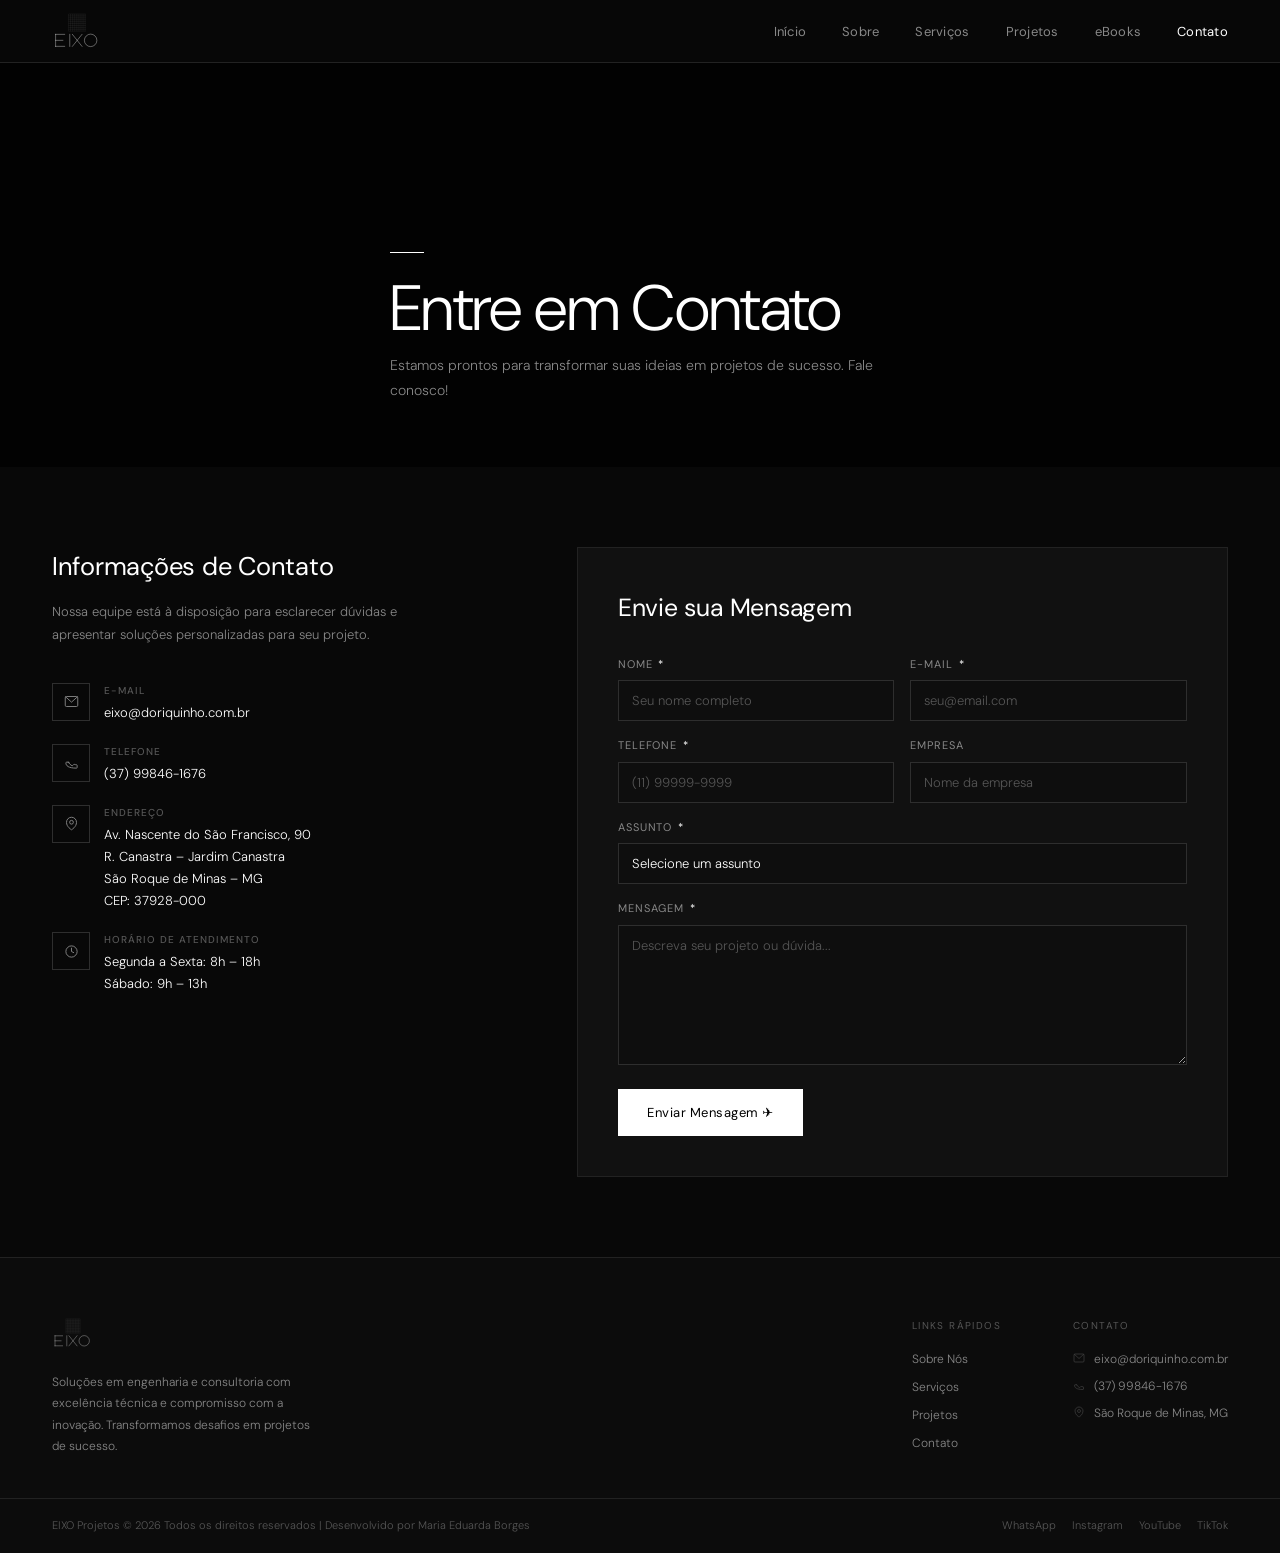
==== frontend/contato.html @ 1cd073a4 "Primeiro commit" ====
<!DOCTYPE html>
<html lang="pt-BR">
<head>
  <meta charset="UTF-8">
  <meta name="viewport" content="width=device-width, initial-scale=1.0">
  <title>Contato — EIXO Projetos</title>
  <link rel="stylesheet" href="style.css">
</head>
<body>
<script>window.ACTIVE_PAGE='contato';</script>
<div id="nav-placeholder"></div>

<div class="page-hero" style="min-height:45vh">
  <div class="hero-bg-img" style="background-image:url('https://images.unsplash.com/photo-1503387762-592deb58ef4e?w=1800&q=80')"></div>
  <div class="hero-overlay" style="background:rgba(0,0,0,0.72)"></div>
  <div class="container hero-text">
    <div class="section-line"></div>
    <h1>Entre em Contato</h1>
    <p>Estamos prontos para transformar suas ideias em projetos de sucesso. Fale conosco!</p>
  </div>
</div>

<section style="padding:80px 0;background:var(--black)">
  <div class="container">
    <div class="contato-outer">
      <div>
        <h2 class="contato-info-title">Informações de Contato</h2>
        <p class="contato-info-sub">Nossa equipe está à disposição para esclarecer dúvidas e apresentar soluções personalizadas para seu projeto.</p>
        <div class="cd"><div class="cd-icon"><svg viewBox="0 0 24 24" fill="none" stroke="white" stroke-width="1.5"><rect x="2" y="4" width="20" height="16" rx="2"/><path d="m2 4 10 9 10-9"/></svg></div><div><div class="cd-label">E-mail</div><div class="cd-val">eixo@doriquinho.com.br</div></div></div>
        <div class="cd"><div class="cd-icon"><svg viewBox="0 0 24 24" fill="none" stroke="white" stroke-width="1.5"><path d="M6.6 10.8c1.4 2.8 3.8 5.1 6.6 6.6l2.2-2.2c.27-.27.67-.36 1-.23 1.1.4 2.3.6 3.6.6.55 0 1 .45 1 1V20c0 .55-.45 1-1 1C6.82 21 3 17.18 3 12.5c0-.55.45-1 1-1h3.5c.55 0 1 .45 1 1"/></svg></div><div><div class="cd-label">Telefone</div><div class="cd-val">(37) 99846-1676</div></div></div>
        <div class="cd"><div class="cd-icon"><svg viewBox="0 0 24 24" fill="none" stroke="white" stroke-width="1.5"><path d="M12 22s-8-4.5-8-11.8A8 8 0 0 1 12 2a8 8 0 0 1 8 8.2c0 7.3-8 11.8-8 11.8z"/><circle cx="12" cy="10" r="3"/></svg></div><div><div class="cd-label">Endereço</div><div class="cd-val">Av. Nascente do São Francisco, 90<br>R. Canastra – Jardim Canastra<br>São Roque de Minas – MG<br>CEP: 37928-000</div></div></div>
        <div class="cd"><div class="cd-icon"><svg viewBox="0 0 24 24" fill="none" stroke="white" stroke-width="1.5"><circle cx="12" cy="12" r="9"/><polyline points="12,6 12,12 16,14"/></svg></div><div><div class="cd-label">Horário de Atendimento</div><div class="cd-val">Segunda a Sexta: 8h – 18h<br>Sábado: 9h – 13h</div></div></div>
      </div>
      <div class="contato-form-box">
        <h2>Envie sua Mensagem</h2>
        <div class="form-row">
          <div class="form-group"><label>Nome <span class="req">*</span></label><input type="text" placeholder="Seu nome completo"></div>
          <div class="form-group"><label>E-mail <span class="req">*</span></label><input type="email" placeholder="seu@email.com"></div>
        </div>
        <div class="form-row">
          <div class="form-group"><label>Telefone <span class="req">*</span></label><input type="tel" placeholder="(11) 99999-9999"></div>
          <div class="form-group"><label>Empresa</label><input type="text" placeholder="Nome da empresa"></div>
        </div>
        <div class="form-group">
          <label>Assunto <span class="req">*</span></label>
          <select>
            <option value="">Selecione um assunto</option>
            <option>Projeto Estrutural</option><option>Projeto Arquitetônico</option>
            <option>Projeto de Instalações</option><option>Consultoria Técnica</option>
            <option>Gestão de Projetos</option><option>Inspeção e Manutenção</option>
            <option>Retrofitting</option><option>Treinamentos Técnicos</option><option>Outro</option>
          </select>
        </div>
        <div class="form-group"><label>Mensagem <span class="req">*</span></label><textarea placeholder="Descreva seu projeto ou dúvida..."></textarea></div>
        <button class="btn btn-filled" style="padding:14px 28px;font-size:13px;letter-spacing:.04em">Enviar Mensagem ✈</button>
      </div>
    </div>
  </div>
</section>

<div id="footer-placeholder"></div>
<script src="layout.js"></script>
</body>
</html>
---- frontend/style.css ----
/* ═══════════════════════════════════════════════════════════
   style.css — ponto de entrada único
   Importa todos os módulos CSS na ordem correta
═══════════════════════════════════════════════════════════ */

@import url('css/root.css');
@import url('css/components.css');

/* páginas específicas */
@import url('css/index.css');
@import url('css/sobre.css');
@import url('css/servicos.css');
@import url('css/projetos.css');
@import url('css/contato.css');
@import url('css/projeto-detalhe.css');
@import url('css/ebooks.css');

/* responsivo — sempre por último */
@import url('css/responsive.css');
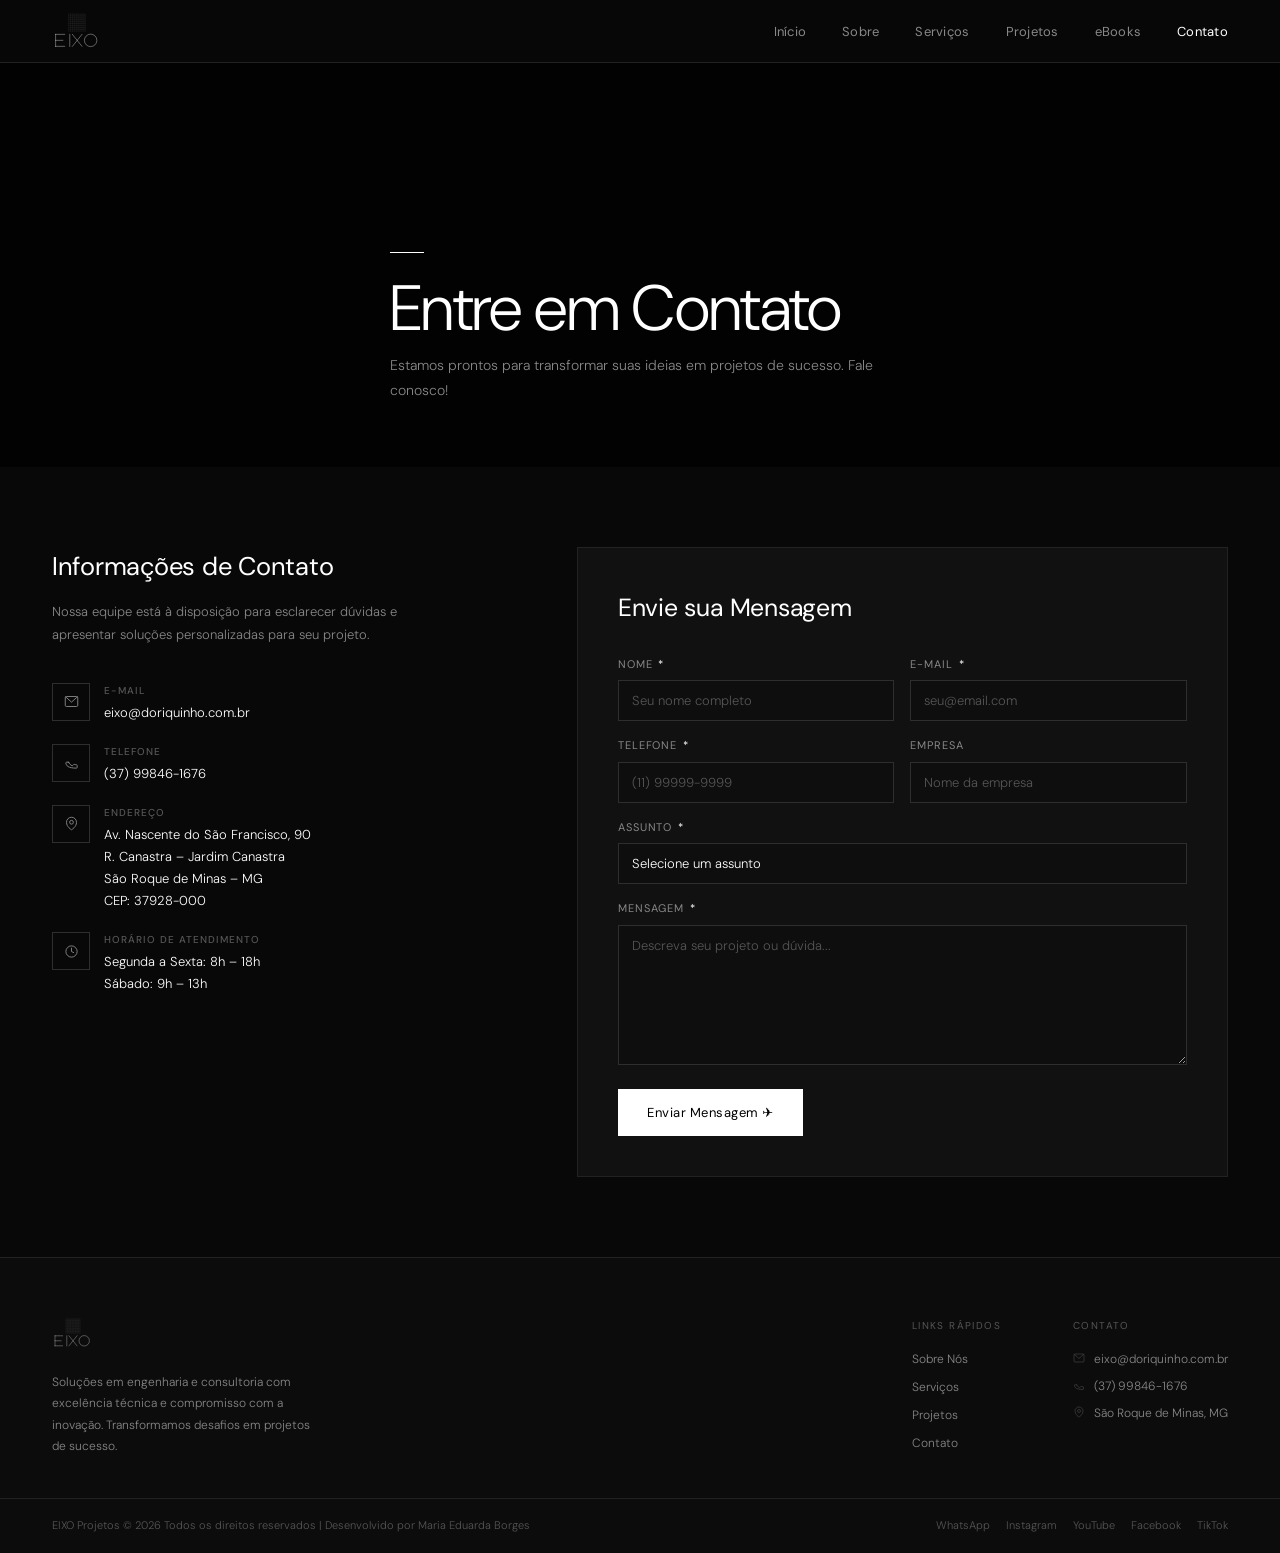
==== commit a00df496: "Ajustes css" ====
--- a/frontend/contato.html
+++ b/frontend/contato.html
@@ -34,16 +34,16 @@
       <div class="contato-form-box">
         <h2>Envie sua Mensagem</h2>
         <div class="form-row">
-          <div class="form-group"><label>Nome <span class="req">*</span></label><input type="text" placeholder="Seu nome completo"></div>
-          <div class="form-group"><label>E-mail <span class="req">*</span></label><input type="email" placeholder="seu@email.com"></div>
+          <div class="form-group"><label>Nome <span class="req">*</span></label><input type="text" id="f-nome" placeholder="Seu nome completo"></div>
+          <div class="form-group"><label>E-mail <span class="req">*</span></label><input type="email" id="f-email" placeholder="seu@email.com"></div>
         </div>
         <div class="form-row">
-          <div class="form-group"><label>Telefone <span class="req">*</span></label><input type="tel" placeholder="(11) 99999-9999"></div>
-          <div class="form-group"><label>Empresa</label><input type="text" placeholder="Nome da empresa"></div>
+          <div class="form-group"><label>Telefone <span class="req">*</span></label><input type="tel" id="f-tel" placeholder="(11) 99999-9999"></div>
+          <div class="form-group"><label>Empresa</label><input type="text" id="f-empresa" placeholder="Nome da empresa"></div>
         </div>
         <div class="form-group">
           <label>Assunto <span class="req">*</span></label>
-          <select>
+          <select id="f-assunto">
             <option value="">Selecione um assunto</option>
             <option>Projeto Estrutural</option><option>Projeto Arquitetônico</option>
             <option>Projeto de Instalações</option><option>Consultoria Técnica</option>
@@ -51,8 +51,8 @@
             <option>Retrofitting</option><option>Treinamentos Técnicos</option><option>Outro</option>
           </select>
         </div>
-        <div class="form-group"><label>Mensagem <span class="req">*</span></label><textarea placeholder="Descreva seu projeto ou dúvida..."></textarea></div>
-        <button class="btn btn-filled" style="padding:14px 28px;font-size:13px;letter-spacing:.04em">Enviar Mensagem ✈</button>
+        <div class="form-group"><label>Mensagem <span class="req">*</span></label><textarea id="f-mensagem" placeholder="Descreva seu projeto ou dúvida..."></textarea></div>
+        <button class="btn btn-filled" style="padding:14px 28px;font-size:13px;letter-spacing:.04em" onclick="enviarWhatsApp()">Enviar Mensagem ✈</button>
       </div>
     </div>
   </div>
@@ -60,5 +60,9 @@
 
 <div id="footer-placeholder"></div>
 <script src="layout.js"></script>
+
+
+
+<script src="contato.js"></script>
 </body>
 </html>
--- a/frontend/style.css
+++ b/frontend/style.css
@@ -1,19 +1,693 @@
-/* ═══════════════════════════════════════════════════════════
-   style.css — ponto de entrada único
-   Importa todos os módulos CSS na ordem correta
-═══════════════════════════════════════════════════════════ */
-
-@import url('css/root.css');
-@import url('css/components.css');
-
-/* páginas específicas */
-@import url('css/index.css');
-@import url('css/sobre.css');
-@import url('css/servicos.css');
-@import url('css/projetos.css');
-@import url('css/contato.css');
-@import url('css/projeto-detalhe.css');
-@import url('css/ebooks.css');
-
-/* responsivo — sempre por último */
-@import url('css/responsive.css');+/* style.css — gerado automaticamente
+   Edite os arquivos em css/ */
+
+
+/* ══ root.css ══ */
+/* ═══════════════════════════════════════════════════════════
+   root.css — variáveis, reset, base tipográfica
+   Importado por: style.css (que todos os HTMLs carregam)
+═══════════════════════════════════════════════════════════ */
+
+@import url('https://fonts.googleapis.com/css2?family=DM+Sans:wght@300;400;500&display=swap');
+
+/* ── RESET ─────────────────────────────────────────────── */
+* { margin: 0; padding: 0; box-sizing: border-box; }
+html { scroll-behavior: smooth; }
+
+/* ── VARIÁVEIS ─────────────────────────────────────────── */
+:root {
+  --black:   #080808;
+  --dark:    #111111;
+  --darker:  #0c0c0c;
+  --card:    #161616;
+  --border:  #222222;
+  --border2: #2e2e2e;
+  --muted:   #888888;
+  --muted2:  #555555;
+}
+
+/* ── BASE ──────────────────────────────────────────────── */
+body {
+  background: var(--black);
+  color: #fff;
+  font-family: 'DM Sans', system-ui, sans-serif;
+  font-weight: 300;
+  line-height: 1.6;
+}
+
+
+/* ══ components.css ══ */
+/* ═══════════════════════════════════════════════════════════
+   components.css — nav, footer, botões, hero, stats, CTA
+   Elementos reutilizados em todas as páginas
+═══════════════════════════════════════════════════════════ */
+
+/* ── LOGO ──────────────────────────────────────────────── */
+.logo-svg { display: flex; align-items: center; cursor: pointer; text-decoration: none; }
+.logo-svg svg { height: 36px; width: auto; }
+
+/* ── NAV ───────────────────────────────────────────────── */
+nav {
+  position: fixed; top: 0; left: 0; right: 0; z-index: 200;
+  background: rgba(8,8,8,0.97);
+  backdrop-filter: blur(12px);
+  border-bottom: 1px solid var(--border);
+}
+.nav-inner {
+  max-width: 1440px; margin: 0 auto; padding: 0 52px;
+  display: flex; align-items: center; justify-content: space-between; height: 62px;
+}
+.nav-links { display: flex; gap: 36px; list-style: none; }
+.nav-links a {
+  color: var(--muted); text-decoration: none;
+  font-size: 13px; letter-spacing: 0.02em;
+  transition: color .18s; font-weight: 400;
+}
+.nav-links a:hover,
+.nav-links a.active { color: #fff; }
+
+/* ── LAYOUT UTILITÁRIOS ────────────────────────────────── */
+.container { max-width: 1440px; margin: 0 auto; padding: 0 52px; }
+.section-line { width: 34px; height: 1.5px; background: #fff; margin-bottom: 22px; }
+
+/* ── BOTÕES ────────────────────────────────────────────── */
+.btn {
+  display: inline-flex; align-items: center; gap: 9px;
+  padding: 12px 24px; font-size: 13px; font-family: inherit;
+  font-weight: 400; letter-spacing: 0.04em; text-decoration: none;
+  cursor: pointer; border: none; transition: all .2s;
+}
+.btn-outline { background: transparent; border: 1px solid rgba(255,255,255,0.7); color: #fff; }
+.btn-outline:hover { background: #fff; color: #000; border-color: #fff; }
+.btn-filled  { background: #fff; color: #000; border: 1px solid #fff; }
+.btn-filled:hover { background: transparent; color: #fff; }
+.btn-group { display: flex; gap: 12px; flex-wrap: wrap; }
+
+/* ── PAGE HERO (páginas internas) ──────────────────────── */
+.page-hero {
+  position: relative; min-height: 50vh;
+  display: flex; align-items: flex-end; padding-bottom: 64px;
+  overflow: hidden; margin-top: 62px;
+}
+.hero-bg-img { position: absolute; inset: 0; background-size: cover; background-position: center; }
+.hero-overlay { position: absolute; inset: 0; background: rgba(0,0,0,0.65); }
+.hero-text { position: relative; }
+.hero-text h1 {
+  font-size: clamp(2.8rem, 5vw, 4.5rem); font-weight: 300;
+  letter-spacing: -0.01em; margin-bottom: 10px; line-height: 1.05;
+}
+.hero-text p { color: var(--muted); font-size: 14px; max-width: 500px; line-height: 1.8; }
+
+/* ── STATS BAR ─────────────────────────────────────────── */
+.stats-bar { background: var(--dark); border-top: 1px solid var(--border); border-bottom: 1px solid var(--border); }
+.stats-inner { max-width: 1440px; margin: 0 auto; padding: 60px 52px; display: grid; grid-template-columns: repeat(4,1fr); }
+.stat { text-align: center; padding: 0 12px; border-right: 1px solid var(--border); }
+.stat:last-child { border-right: none; }
+.stat-num { font-size: clamp(2.2rem,3.2vw,3.4rem); font-weight: 200; line-height: 1; margin-bottom: 6px; letter-spacing: -0.02em; }
+.stat-label { font-size: 11px; color: var(--muted); letter-spacing: 0.1em; text-transform: uppercase; }
+
+/* ── CTA BAND ──────────────────────────────────────────── */
+.cta-band { background: var(--darker); border-top: 1px solid var(--border); border-bottom: 1px solid var(--border); }
+.cta-wrap {
+  max-width: 800px; margin: 0 auto; padding: 88px 52px; text-align: center;
+  border-left: 1px solid var(--border); border-right: 1px solid var(--border);
+}
+.cta-wrap h2 { font-size: clamp(1.9rem,3.5vw,2.9rem); font-weight: 300; margin-bottom: 16px; line-height: 1.1; letter-spacing: -.01em; }
+.cta-wrap p  { color: var(--muted); font-size: 14px; margin-bottom: 36px; line-height: 1.8; }
+
+/* ── FOOTER ────────────────────────────────────────────── */
+footer { background: var(--darker); border-top: 1px solid var(--border); }
+.footer-inner {
+  max-width: 1440px; margin: 0 auto; padding: 60px 52px 36px;
+  display: grid; grid-template-columns: 1.2fr auto auto; gap: 72px;
+}
+.footer-brand { display: flex; flex-direction: column; }
+.footer-brand .logo-svg { margin-bottom: 14px; }
+.footer-brand .logo-svg svg { height: 30px; }
+.footer-brand p { color: var(--muted); font-size: 12px; max-width: 270px; line-height: 1.8; margin-top: 10px; }
+.footer-col h5 { font-size: 10px; letter-spacing: .14em; text-transform: uppercase; color: var(--muted2); margin-bottom: 16px; font-weight: 400; }
+.footer-col a  { display: block; color: var(--muted); font-size: 12px; text-decoration: none; margin-bottom: 9px; transition: color .18s; }
+.footer-col a:hover { color: #fff; }
+.ci { display: flex; align-items: flex-start; gap: 9px; color: var(--muted); font-size: 12px; margin-bottom: 9px; line-height: 1.5; }
+.ci svg { width: 12px; height: 12px; flex-shrink: 0; opacity: .4; margin-top: 2px; }
+.footer-bottom {
+  max-width: 1440px; margin: 0 auto; padding: 18px 52px;
+  border-top: 1px solid var(--border);
+  display: flex; align-items: center; justify-content: space-between;
+}
+.footer-bottom p { color: var(--muted2); font-size: 11px; }
+.social-links { display: flex; gap: 16px; }
+.social-links a { color: var(--muted2); font-size: 11px; text-decoration: none; transition: color .18s; }
+.social-links a:hover { color: #fff; }
+
+
+/* ══ index.css ══ */
+/* ═══════════════════════════════════════════════════════════
+   index.css — página inicial (home hero, serviços, por que)
+═══════════════════════════════════════════════════════════ */
+
+/* ── HOME HERO ─────────────────────────────────────────── */
+#home-hero {
+  position: relative; min-height: 100vh;
+  display: flex; align-items: center; overflow: hidden; padding-top: 62px;
+}
+.home-hero-bg {
+  position: absolute; inset: 0;
+  background: url('../img/hero-bg.jpg') center/cover;
+}
+.home-hero-overlay {
+  position: absolute; inset: 0;
+  background: linear-gradient(100deg, rgba(0,0,0,.9) 38%, rgba(0,0,0,.3) 100%);
+}
+.home-hero-content { position: relative; max-width: 1440px; margin: 0 auto; padding: 0 52px; width: 100%; }
+.home-hero-content h1 { font-size: clamp(3rem,6.5vw,5.8rem); font-weight: 300; line-height: 1.02; margin-bottom: 22px; letter-spacing: -0.02em; }
+.home-hero-content p  { font-size: 14px; color: var(--muted); max-width: 400px; margin-bottom: 44px; line-height: 1.85; }
+
+@keyframes fadeUp { from { opacity:0; transform:translateY(20px); } to { opacity:1; transform:translateY(0); } }
+.home-hero-content > * { animation: fadeUp .6s ease forwards; opacity: 0; }
+.home-hero-content .section-line { animation-delay: .10s; }
+.home-hero-content h1            { animation-delay: .18s; }
+.home-hero-content p             { animation-delay: .30s; }
+.home-hero-content .btn-group    { animation-delay: .42s; }
+
+/* ── SERVIÇOS (grid do home) ───────────────────────────── */
+.svc-grid-home { display: grid; grid-template-columns: repeat(3,1fr); border: 1px solid var(--border); }
+.svc-card { background: var(--dark); padding: 44px 32px; border-right: 1px solid var(--border); transition: background .2s; }
+.svc-card:last-child { border-right: none; }
+.svc-card:hover { background: #141414; }
+.svc-icon { margin-bottom: 22px; opacity: .55; }
+.svc-icon svg { width: 36px; height: 36px; }
+.svc-card h3 { font-size: 1.35rem; font-weight: 400; margin-bottom: 10px; letter-spacing: .01em; }
+.svc-card p  { font-size: 13px; color: var(--muted); line-height: 1.8; margin-bottom: 22px; }
+.svc-link { font-size: 11px; color: var(--muted2); letter-spacing: .1em; text-transform: uppercase; text-decoration: none; display: inline-block; transition: color .2s; }
+.svc-link:hover { color: #fff; }
+.svc-link::after { content: ' →'; }
+
+/* ── POR QUE ESCOLHER ──────────────────────────────────── */
+.why-grid { display: grid; grid-template-columns: 1fr 1fr; gap: 80px; align-items: center; }
+.why-text h2 { font-size: clamp(1.9rem,3vw,2.7rem); font-weight: 300; margin-bottom: 18px; line-height: 1.15; letter-spacing: -.01em; }
+.why-text p  { color: var(--muted); font-size: 13px; line-height: 1.9; margin-bottom: 32px; }
+.why-list { list-style: none; display: flex; flex-direction: column; gap: 11px; }
+.why-list li { font-size: 13px; color: var(--muted); padding-left: 18px; position: relative; }
+.why-list li::before { content: ''; position: absolute; left: 0; top: 8px; width: 5px; height: 5px; border: 1px solid #444; border-radius: 50%; }
+.why-img { overflow: hidden; border: 1px solid var(--border); aspect-ratio: 4/3; }
+.why-img img { width: 100%; height: 100%; object-fit: cover; display: block; transition: opacity .3s; }
+.why-img:hover img { opacity: .9; }
+
+
+/* ══ sobre.css ══ */
+/* ═══════════════════════════════════════════════════════════
+   sobre.css — história, missão/visão, valores, equipe
+═══════════════════════════════════════════════════════════ */
+
+/* ── HISTÓRIA ──────────────────────────────────────────── */
+.hist-grid { display: grid; grid-template-columns: 1fr 1fr; gap: 72px; align-items: center; }
+.hist-img { border: 1px solid var(--border); overflow: hidden; aspect-ratio: 4/3; }
+.hist-img img { width: 100%; height: 100%; object-fit: cover; object-position: center top; display: block; }
+.hist-text h2 { font-size: 2.1rem; font-weight: 300; margin-bottom: 18px; letter-spacing: -.01em; }
+.hist-text p  { color: var(--muted); font-size: 13px; line-height: 1.9; margin-bottom: 14px; }
+
+/* ── MISSÃO & VISÃO ────────────────────────────────────── */
+.mv-grid { display: grid; grid-template-columns: 1fr 1fr; gap: 1px; background: var(--border); }
+.mv-card { background: var(--dark); padding: 50px 44px; }
+.mv-icon { opacity: .4; margin-bottom: 18px; }
+.mv-icon svg { width: 30px; height: 30px; }
+.mv-card h3 { font-size: 1.5rem; font-weight: 300; margin-bottom: 14px; letter-spacing: -.01em; }
+.mv-card p  { color: var(--muted); font-size: 13px; line-height: 1.9; }
+
+/* ── VALORES ───────────────────────────────────────────── */
+.valores-grid { display: grid; grid-template-columns: repeat(4,1fr); gap: 1px; background: var(--border); }
+.valor-card { background: var(--dark); padding: 30px 22px; }
+.valor-icon { opacity: .4; margin-bottom: 14px; }
+.valor-icon svg { width: 26px; height: 26px; }
+.valor-card h4 { font-size: 1.05rem; font-weight: 400; margin-bottom: 7px; }
+.valor-card p  { color: var(--muted); font-size: 12px; line-height: 1.8; }
+
+/* ── EQUIPE ────────────────────────────────────────────── */
+.equipe-grid { display: grid; grid-template-columns: repeat(3,1fr); gap: 44px; margin-top: 44px; }
+.equipe-member { text-align: center; }
+.equipe-avatar { width: 80px; height: 80px; border-radius: 50%; background: var(--card); border: 1px solid var(--border); display: flex; align-items: center; justify-content: center; margin: 0 auto 14px; }
+.equipe-avatar svg { width: 34px; height: 34px; opacity: .3; }
+.equipe-member h4 { font-size: 13px; font-weight: 400; margin-bottom: 3px; }
+.equipe-member p  { font-size: 11px; color: var(--muted); letter-spacing: .07em; text-transform: uppercase; }
+
+
+/* ══ servicos.css ══ */
+/* ═══════════════════════════════════════════════════════════
+   servicos.css — grid de serviços e processo
+═══════════════════════════════════════════════════════════ */
+
+/* ── GRID DE SERVIÇOS ──────────────────────────────────── */
+.svc-detail-grid { display: grid; grid-template-columns: 1fr 1fr; gap: 1px; background: var(--border); }
+.svc-detail-card { background: var(--dark); padding: 44px 36px; }
+.svc-detail-card .svc-icon { opacity: .5; }
+.svc-detail-card h3 { font-size: 1.4rem; font-weight: 400; margin-bottom: 10px; }
+.svc-detail-card > p { font-size: 13px; color: var(--muted); line-height: 1.8; margin-bottom: 18px; }
+.svc-bullets { list-style: none; display: flex; flex-direction: column; gap: 7px; }
+.svc-bullets li { font-size: 12px; color: var(--muted); padding-left: 13px; position: relative; }
+.svc-bullets li::before { content: '•'; position: absolute; left: 0; color: var(--muted2); }
+
+/* ── PROCESSO ──────────────────────────────────────────── */
+.processo-grid { display: grid; grid-template-columns: repeat(4,1fr); text-align: center; margin-top: 48px; border-top: 1px solid var(--border); }
+.processo-step { padding: 40px 20px; border-right: 1px solid var(--border); }
+.processo-step:last-child { border-right: none; }
+.processo-num { font-size: 3rem; font-weight: 200; color: var(--muted2); line-height: 1; margin-bottom: 14px; letter-spacing: -.02em; }
+.processo-step h4 { font-size: 13px; font-weight: 500; margin-bottom: 8px; letter-spacing: .02em; }
+.processo-step p  { font-size: 12px; color: var(--muted); line-height: 1.8; }
+
+
+/* ══ projetos.css ══ */
+/* ═══════════════════════════════════════════════════════════
+   projetos.css — filtros, grid de cards e stats
+═══════════════════════════════════════════════════════════ */
+
+/* ── FILTROS ───────────────────────────────────────────── */
+.proj-filter { display: flex; gap: 6px; flex-wrap: wrap; margin-bottom: 36px; }
+.filter-btn {
+  padding: 6px 14px; font-size: 11px; letter-spacing: .08em; text-transform: uppercase;
+  background: transparent; border: 1px solid var(--border2); color: var(--muted);
+  cursor: pointer; font-family: inherit; transition: all .18s;
+}
+.filter-btn.active,
+.filter-btn:hover { border-color: #fff; color: #fff; }
+
+/* ── GRID DE CARDS ─────────────────────────────────────── */
+.proj-grid { display: grid; grid-template-columns: repeat(3,1fr); gap: 20px; }
+.proj-card { background: var(--dark); border: 1px solid var(--border); cursor: pointer; transition: border-color .2s; }
+.proj-card:hover { border-color: #3a3a3a; }
+.proj-thumb-wrap { position: relative; overflow: hidden; aspect-ratio: 16/11; }
+.proj-thumb-wrap img { width: 100%; height: 100%; object-fit: cover; display: block; filter: grayscale(10%); transition: transform .4s, filter .3s; }
+.proj-card:hover .proj-thumb-wrap img { transform: scale(1.04); filter: grayscale(0%); }
+.proj-tag-badge { position: absolute; top: 12px; left: 12px; background: rgba(8,8,8,.88); padding: 4px 10px; font-size: 10px; letter-spacing: .08em; text-transform: uppercase; color: #fff; border: 1px solid var(--border2); }
+.proj-card-body { padding: 22px 22px 26px; }
+.proj-card-body h3 { font-size: 1.25rem; font-weight: 400; margin-bottom: 7px; line-height: 1.2; }
+.proj-card-body p  { font-size: 12px; color: var(--muted); line-height: 1.75; margin-bottom: 12px; }
+.proj-meta { display: flex; align-items: center; gap: 14px; margin-bottom: 14px; }
+.proj-meta-item { display: flex; align-items: center; gap: 4px; font-size: 11px; color: var(--muted2); }
+.proj-meta-item svg { width: 10px; height: 10px; opacity: .5; }
+.proj-det-link { font-size: 11px; letter-spacing: .08em; text-transform: uppercase; color: var(--muted); transition: color .18s; cursor: pointer; }
+.proj-det-link:hover { color: #fff; }
+.proj-det-link::after { content: ' →'; }
+
+/* ── STATS BAR (projetos) ──────────────────────────────── */
+.proj-stats-bar { background: var(--dark); border-top: 1px solid var(--border); border-bottom: 1px solid var(--border); }
+
+
+/* ══ contato.css ══ */
+/* ═══════════════════════════════════════════════════════════
+   contato.css — informações de contato e formulário
+═══════════════════════════════════════════════════════════ */
+
+/* ── LAYOUT ────────────────────────────────────────────── */
+.contato-outer { display: grid; grid-template-columns: 1fr 1.4fr; gap: 60px; align-items: start; }
+.contato-info-title { font-size: 1.6rem; font-weight: 400; margin-bottom: 12px; letter-spacing: -.01em; }
+.contato-info-sub   { color: var(--muted); font-size: 13px; line-height: 1.8; margin-bottom: 36px; max-width: 360px; }
+
+/* ── DADOS DE CONTATO ──────────────────────────────────── */
+.cd { display: flex; align-items: flex-start; gap: 14px; margin-bottom: 20px; }
+.cd-icon { width: 38px; height: 38px; border: 1px solid var(--border2); display: flex; align-items: center; justify-content: center; flex-shrink: 0; }
+.cd-icon svg { width: 15px; height: 15px; opacity: .5; }
+.cd-label { font-size: 10px; letter-spacing: .1em; text-transform: uppercase; color: var(--muted2); margin-bottom: 3px; font-weight: 500; }
+.cd-val   { font-size: 13px; color: #fff; line-height: 1.7; }
+
+/* ── FORMULÁRIO ────────────────────────────────────────── */
+.contato-form-box { background: var(--dark); border: 1px solid var(--border); padding: 40px; }
+.contato-form-box h2 { font-size: 1.55rem; font-weight: 400; margin-bottom: 28px; letter-spacing: -.01em; }
+.form-row { display: grid; grid-template-columns: 1fr 1fr; gap: 16px; }
+.form-group { margin-bottom: 16px; }
+.form-group label { display: block; font-size: 11px; letter-spacing: .08em; text-transform: uppercase; color: var(--muted); margin-bottom: 7px; font-weight: 400; }
+.form-group label .req { color: #fff; margin-left: 2px; }
+.form-group input,
+.form-group textarea,
+.form-group select {
+  width: 100%; background: #0e0e0e; border: 1px solid var(--border2);
+  color: #fff; padding: 11px 13px; font-size: 13px; font-family: inherit;
+  font-weight: 300; outline: none; transition: border-color .18s;
+  appearance: none; -webkit-appearance: none;
+}
+.form-group input::placeholder,
+.form-group textarea::placeholder { color: var(--muted2); }
+.form-group input:focus,
+.form-group textarea:focus,
+.form-group select:focus { border-color: #555; }
+.form-group textarea { height: 140px; resize: vertical; }
+.form-group select option { background: #111; }
+
+
+/* ══ projeto-detalhe.css ══ */
+/* ═══════════════════════════════════════════════════════════
+   projeto-detalhe.css — layout completo da página de detalhe
+═══════════════════════════════════════════════════════════ */
+
+/* ── HERO ──────────────────────────────────────────────── */
+.proj-detail-hero {
+  position: relative;
+  height: 58vh;
+  overflow: hidden;
+  margin-top: 62px;
+}
+.proj-detail-hero-overlay {
+  position: absolute; inset: 0;
+  background: linear-gradient(0deg, rgba(8,8,8,.92) 20%, rgba(0,0,0,.2) 100%);
+  z-index: 1;
+}
+.proj-detail-meta-bar {
+  position: absolute; bottom: 0; left: 0; right: 0;
+  padding: 40px 52px;
+  z-index: 2;
+}
+.proj-tag-badge-lg {
+  display: inline-block;
+  background: rgba(8,8,8,.85);
+  padding: 5px 12px;
+  font-size: 10px;
+  letter-spacing: .1em;
+  text-transform: uppercase;
+  border: 1px solid rgba(255,255,255,.25);
+  margin-bottom: 12px;
+}
+.proj-detail-meta-bar h1 {
+  font-size: clamp(2.2rem, 4.5vw, 3.8rem);
+  font-weight: 300;
+  line-height: 1.05;
+  margin-bottom: 10px;
+  letter-spacing: -.01em;
+}
+.proj-detail-meta-bar .proj-meta {
+  display: flex;
+  align-items: center;
+  gap: 18px;
+}
+.proj-detail-meta-bar .proj-meta-item {
+  display: flex; align-items: center; gap: 5px;
+  font-size: 12px; color: rgba(255,255,255,.6);
+}
+.proj-detail-meta-bar .proj-meta-item svg {
+  width: 12px; height: 12px; opacity: .5;
+}
+
+/* ── CARROSSEL ─────────────────────────────────────────── */
+.carousel-wrap {
+  position: absolute; inset: 0;
+  overflow: hidden;
+}
+.carousel-track {
+  display: flex; height: 100%;
+  transition: transform 0.55s cubic-bezier(0.77,0,0.18,1);
+}
+.carousel-track img {
+  flex-shrink: 0; width: 100%; height: 100%;
+  object-fit: cover; display: block;
+}
+.carousel-btn {
+  position: absolute; top: 50%; transform: translateY(-50%);
+  z-index: 3;
+  background: rgba(8,8,8,.55);
+  border: 1px solid rgba(255,255,255,.18);
+  color: #fff; width: 44px; height: 44px;
+  display: flex; align-items: center; justify-content: center;
+  cursor: pointer; font-size: 18px;
+  backdrop-filter: blur(6px);
+  transition: background .2s; font-family: inherit;
+}
+.carousel-btn:hover { background: rgba(255,255,255,.15); }
+.carousel-btn.prev  { left: 18px; }
+.carousel-btn.next  { right: 18px; }
+.carousel-dots {
+  position: absolute; bottom: 120px;
+  left: 50%; transform: translateX(-50%);
+  display: flex; gap: 7px; z-index: 3;
+}
+.carousel-dot {
+  width: 6px; height: 6px; border-radius: 50%;
+  background: rgba(255,255,255,.35);
+  border: none; cursor: pointer;
+  transition: background .2s, transform .2s; padding: 0;
+}
+.carousel-dot.active { background: #fff; transform: scale(1.3); }
+.carousel-counter {
+  position: absolute; top: 18px; right: 18px;
+  font-size: 11px; letter-spacing: .08em;
+  color: rgba(255,255,255,.6);
+  background: rgba(0,0,0,.5);
+  padding: 4px 10px;
+  border: 1px solid rgba(255,255,255,.12);
+  z-index: 3;
+}
+.proj-detail-hero img.single-img {
+  position: absolute; inset: 0;
+  width: 100%; height: 100%;
+  object-fit: cover; display: block;
+}
+
+/* ── CORPO DA PÁGINA ───────────────────────────────────── */
+.proj-detail-body {
+  max-width: 1440px; margin: 0 auto;
+  padding: 68px 52px;
+  display: grid;
+  grid-template-columns: 1fr 340px;
+  gap: 60px;
+  align-items: start;
+}
+
+/* ── CONTEÚDO PRINCIPAL ────────────────────────────────── */
+.proj-detail-main p {
+  font-size: 14px; color: var(--muted);
+  line-height: 1.9; margin-bottom: 18px;
+}
+.proj-detail-main h2 {
+  font-size: 1.6rem; font-weight: 300;
+  margin-bottom: 14px; margin-top: 32px;
+  letter-spacing: -.01em;
+}
+.proj-detail-main ul {
+  list-style: none;
+  display: flex; flex-direction: column; gap: 8px;
+  margin-bottom: 20px;
+}
+.proj-detail-main ul li {
+  font-size: 13px; color: var(--muted);
+  padding-left: 16px; position: relative;
+}
+.proj-detail-main ul li::before {
+  content: '—';
+  position: absolute; left: 0;
+  color: var(--muted2);
+}
+
+/* ── LINK VOLTAR ───────────────────────────────────────── */
+.back-link {
+  display: inline-flex; align-items: center; gap: 8px;
+  font-size: 12px; color: var(--muted);
+  letter-spacing: .04em; margin-bottom: 26px;
+  transition: color .18s;
+  background: none; border: none;
+  font-family: inherit; padding: 0;
+  text-decoration: none; cursor: pointer;
+}
+.back-link:hover { color: #fff; }
+.back-link::before { content: '← '; }
+
+/* ── SIDEBAR ───────────────────────────────────────────── */
+.proj-detail-sidebar { position: sticky; top: 80px; }
+.proj-sidebar-card {
+  background: var(--dark);
+  border: 1px solid var(--border);
+  padding: 26px;
+}
+.proj-sidebar-card h4 {
+  font-size: 10px; letter-spacing: .12em;
+  text-transform: uppercase;
+  color: var(--muted2);
+  margin-bottom: 18px; font-weight: 400;
+}
+.proj-sidebar-row {
+  display: flex; justify-content: space-between;
+  align-items: flex-start;
+  padding: 11px 0;
+  border-bottom: 1px solid var(--border);
+}
+.proj-sidebar-row:last-child { border-bottom: none; }
+.proj-sidebar-label { font-size: 11px; color: var(--muted2); }
+.proj-sidebar-val {
+  font-size: 12px; color: #fff;
+  text-align: right; max-width: 180px;
+}
+
+
+/* ══ ebooks.css ══ */
+/* ── EBOOKS PAGE ─────────────────────────────────────────── */
+
+.eb-hero {
+  min-height: 62vh;
+  display: flex;
+  flex-direction: column;
+  align-items: center;
+  justify-content: center;
+  text-align: center;
+  padding: 120px 24px 80px;
+  background: radial-gradient(ellipse 80% 60% at 50% 0%, rgba(255,255,255,0.04) 0%, transparent 70%), var(--black);
+  border-bottom: 1px solid var(--border);
+  position: relative;
+}
+.eb-hero-badge {
+  display: inline-flex;
+  align-items: center;
+  gap: 8px;
+  border: 1px solid var(--border2);
+  padding: 7px 16px;
+  font-size: 11px;
+  letter-spacing: 0.1em;
+  text-transform: uppercase;
+  color: var(--muted);
+  margin-bottom: 32px;
+  background: rgba(255,255,255,0.03);
+}
+.eb-hero-badge svg { width: 13px; height: 13px; opacity: 0.5; }
+.eb-hero h1 {
+  font-size: clamp(3rem, 7vw, 6rem);
+  font-weight: 300;
+  letter-spacing: -0.02em;
+  line-height: 1.0;
+  margin-bottom: 18px;
+}
+.eb-hero p {
+  color: var(--muted);
+  font-size: 14px;
+  max-width: 520px;
+  line-height: 1.85;
+  margin-bottom: 36px;
+}
+.eb-hero-checks { display: flex; gap: 28px; flex-wrap: wrap; justify-content: center; }
+.eb-check { display: flex; align-items: center; gap: 7px; font-size: 12px; color: var(--muted); }
+.eb-check svg { width: 14px; height: 14px; opacity: 0.5; }
+
+.eb-section { padding: 80px 0; background: var(--black); }
+.eb-grid { display: grid; grid-template-columns: repeat(3, 1fr); gap: 28px; }
+
+/* Com 5 cards: os últimos 2 ficam centralizados na 2ª linha */
+.eb-grid .eb-card:nth-child(4) { grid-column: 1 / 2; margin-left: auto; margin-right: 0; }
+.eb-grid .eb-card:nth-child(5) { grid-column: 2 / 3; margin-left: 0; margin-right: auto; }
+
+.eb-card { border: 1px solid var(--border); background: var(--dark); overflow: hidden; display: flex; flex-direction: column; }
+
+.eb-carousel { position: relative; aspect-ratio: 16/10; overflow: hidden; background: #0a0a0a; flex-shrink: 0; }
+.eb-carousel-track { display: flex; height: 100%; transition: transform 0.5s cubic-bezier(0.77,0,0.18,1); }
+.eb-carousel-track img { flex-shrink: 0; width: 100%; height: 100%; object-fit: cover; display: block; }
+.eb-carousel-btn {
+  position: absolute; top: 50%; transform: translateY(-50%);
+  background: rgba(8,8,8,0.65); border: 1px solid rgba(255,255,255,0.15);
+  color: #fff; width: 36px; height: 36px;
+  display: flex; align-items: center; justify-content: center;
+  cursor: pointer; font-size: 15px; backdrop-filter: blur(4px);
+  transition: background 0.18s; z-index: 5; font-family: inherit;
+}
+.eb-carousel-btn:hover { background: rgba(255,255,255,0.12); }
+.eb-carousel-btn.prev { left: 12px; }
+.eb-carousel-btn.next { right: 12px; }
+.eb-carousel-dots { position: absolute; bottom: 10px; left: 50%; transform: translateX(-50%); display: flex; gap: 5px; z-index: 5; }
+.eb-dot { width: 5px; height: 5px; border-radius: 50%; background: rgba(255,255,255,0.3); border: none; cursor: pointer; padding: 0; transition: background 0.18s, transform 0.18s; }
+.eb-dot.active { background: #fff; transform: scale(1.3); }
+
+.eb-card-body { padding: 32px 32px 36px; display: flex; flex-direction: column; flex: 1; }
+.eb-card-icon { width: 46px; height: 46px; background: rgba(255,255,255,0.06); border: 1px solid var(--border2); display: flex; align-items: center; justify-content: center; margin-bottom: 18px; }
+.eb-card-icon svg { width: 20px; height: 20px; opacity: 0.6; }
+.eb-card-body h2 { font-size: 1.65rem; font-weight: 400; margin-bottom: 10px; letter-spacing: -0.01em; line-height: 1.2; }
+.eb-card-body > p { font-size: 13px; color: var(--muted); line-height: 1.8; margin-bottom: 24px; }
+.eb-card-divider { height: 1px; background: var(--border); margin-bottom: 22px; }
+.eb-includes-label { font-size: 10px; letter-spacing: 0.12em; text-transform: uppercase; color: var(--muted2); margin-bottom: 14px; font-weight: 400; }
+.eb-includes { list-style: none; display: flex; flex-direction: column; gap: 12px; margin-bottom: 30px; flex: 1; }
+.eb-includes li { display: flex; align-items: flex-start; gap: 10px; }
+.eb-includes li svg { width: 15px; height: 15px; flex-shrink: 0; margin-top: 2px; opacity: 0.5; }
+.eb-includes li div strong { display: block; font-size: 13px; font-weight: 500; margin-bottom: 2px; }
+.eb-includes li div span { font-size: 11px; color: var(--muted); line-height: 1.6; }
+.eb-buy-btn {
+  display: flex; align-items: center; justify-content: center; gap: 9px;
+  padding: 14px 24px; background: #fff; color: #000;
+  font-size: 12px; letter-spacing: 0.08em; text-transform: uppercase;
+  border: 1px solid #fff; cursor: pointer; font-family: inherit;
+  font-weight: 400; text-decoration: none; transition: all 0.2s; margin-top: auto;
+}
+.eb-buy-btn:hover { background: transparent; color: #fff; }
+.eb-buy-btn svg { width: 14px; height: 14px; }
+
+.eb-custom { margin: 52px auto 80px; max-width: 760px; border: 1px solid var(--border); background: var(--darker); padding: 64px 52px; text-align: center; }
+.eb-custom-icon { width: 52px; height: 52px; border: 1px solid var(--border2); display: flex; align-items: center; justify-content: center; margin: 0 auto 22px; }
+.eb-custom-icon svg { width: 22px; height: 22px; opacity: 0.45; }
+.eb-custom h2 { font-size: clamp(1.6rem, 3vw, 2.4rem); font-weight: 300; margin-bottom: 12px; letter-spacing: -0.01em; }
+.eb-custom p { color: var(--muted); font-size: 13px; max-width: 480px; margin: 0 auto 28px; line-height: 1.85; }
+
+.eb-faq-section { background: var(--darker); border-top: 1px solid var(--border); padding: 80px 0; }
+.eb-faq-title { font-size: clamp(1.9rem, 3.5vw, 2.8rem); font-weight: 300; text-align: center; margin-bottom: 52px; letter-spacing: -0.01em; }
+.faq-list { max-width: 760px; margin: 0 auto; display: flex; flex-direction: column; gap: 12px; }
+.faq-item { background: var(--dark); border: 1px solid var(--border); overflow: hidden; }
+.faq-q { width: 100%; text-align: left; padding: 20px 24px; background: none; border: none; color: #fff; font-size: 14px; font-family: inherit; font-weight: 400; cursor: pointer; display: flex; justify-content: space-between; align-items: center; gap: 16px; transition: color 0.18s; }
+.faq-q:hover { color: rgba(255,255,255,0.75); }
+.faq-icon { flex-shrink: 0; width: 18px; height: 18px; border: 1px solid var(--border2); display: flex; align-items: center; justify-content: center; font-size: 14px; line-height: 1; transition: transform 0.25s, background 0.18s; color: var(--muted); }
+.faq-item.open .faq-icon { transform: rotate(45deg); background: rgba(255,255,255,0.06); }
+.faq-a { max-height: 0; overflow: hidden; transition: max-height 0.32s ease; }
+.faq-item.open .faq-a { max-height: 200px; }
+.faq-a p { padding: 0 24px 20px; font-size: 13px; color: var(--muted); line-height: 1.85; }
+
+@media(max-width: 860px) {
+  .eb-grid { grid-template-columns: 1fr 1fr; }
+  .eb-card:last-child:nth-child(3n - 1),
+  .eb-card:last-child:nth-child(3n - 2) { grid-column: auto; }
+  .eb-custom { padding: 40px 24px; }
+}
+
+
+/* ══ responsive.css ══ */
+/* ═══════════════════════════════════════════════════════════
+   responsive.css — media queries globais
+   Deve ser o último CSS carregado
+═══════════════════════════════════════════════════════════ */
+
+@media (max-width: 960px) {
+  /* Padding geral */
+  .nav-inner,
+  .container,
+  .proj-detail-body,
+  .proj-detail-meta-bar,
+  .home-hero-content,
+  .stats-inner,
+  .footer-inner,
+  .footer-bottom { padding-left: 24px; padding-right: 24px; }
+
+  /* Grids para coluna única */
+  .svc-grid-home,
+  .svc-detail-grid,
+  .why-grid,
+  .hist-grid,
+  .mv-grid,
+  .contato-outer,
+  .proj-detail-body,
+  .form-row { grid-template-columns: 1fr; }
+
+  /* Grids para 2 colunas */
+  .valores-grid,
+  .equipe-grid,
+  .proj-grid { grid-template-columns: 1fr 1fr; }
+  .processo-grid { grid-template-columns: 1fr 1fr; }
+
+  /* Stats */
+  .stats-inner { grid-template-columns: repeat(2,1fr); }
+  .stat { border-right: none; border-bottom: 1px solid var(--border); padding: 18px 0; }
+
+  /* Footer */
+  .footer-inner { grid-template-columns: 1fr; gap: 32px; }
+  .footer-bottom { flex-direction: column; gap: 8px; text-align: center; }
+
+  /* Sidebar projeto-detalhe */
+  .proj-detail-sidebar { position: static; }
+
+  /* Formulário */
+  .contato-form-box { padding: 24px; }
+}
+
+@media (max-width: 560px) {
+  .proj-grid,
+  .valores-grid,
+  .equipe-grid { grid-template-columns: 1fr; }
+  .processo-grid { grid-template-columns: 1fr; }
+}
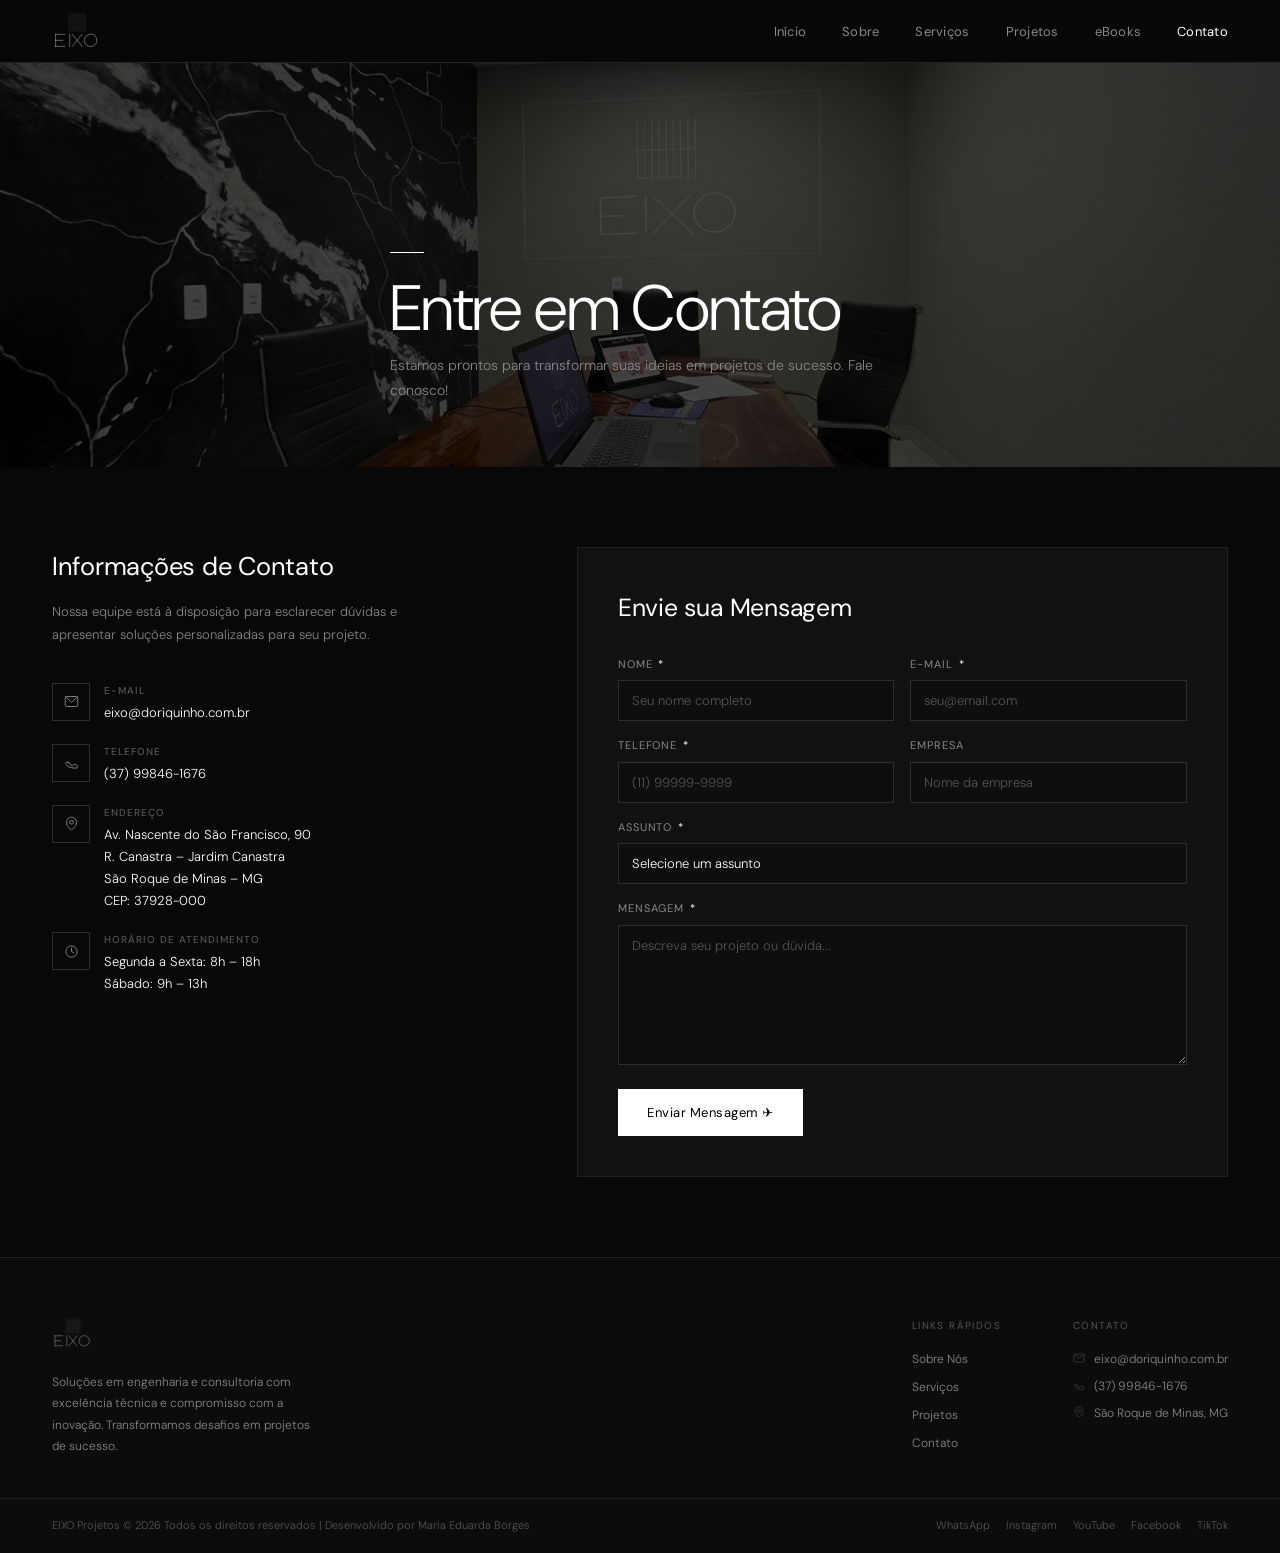
==== commit f673dc22: "Adição de fotos" ====
--- a/frontend/contato.html
+++ b/frontend/contato.html
@@ -11,7 +11,7 @@
 <div id="nav-placeholder"></div>
 
 <div class="page-hero" style="min-height:45vh">
-  <div class="hero-bg-img" style="background-image:url('https://images.unsplash.com/photo-1503387762-592deb58ef4e?w=1800&q=80')"></div>
+  <div class="hero-bg-img" style="background-image:url('img/contato-hero-bg.jpg')"></div>
   <div class="hero-overlay" style="background:rgba(0,0,0,0.72)"></div>
   <div class="container hero-text">
     <div class="section-line"></div>
@@ -60,9 +60,6 @@
 
 <div id="footer-placeholder"></div>
 <script src="layout.js"></script>
-
-
-
 <script src="contato.js"></script>
 </body>
 </html>
--- a/frontend/style.css
+++ b/frontend/style.css
@@ -110,7 +110,6 @@
 .cta-band { background: var(--darker); border-top: 1px solid var(--border); border-bottom: 1px solid var(--border); }
 .cta-wrap {
   max-width: 800px; margin: 0 auto; padding: 88px 52px; text-align: center;
-  border-left: 1px solid var(--border); border-right: 1px solid var(--border);
 }
 .cta-wrap h2 { font-size: clamp(1.9rem,3.5vw,2.9rem); font-weight: 300; margin-bottom: 16px; line-height: 1.1; letter-spacing: -.01em; }
 .cta-wrap p  { color: var(--muted); font-size: 14px; margin-bottom: 36px; line-height: 1.8; }
@@ -153,7 +152,7 @@
 }
 .home-hero-bg {
   position: absolute; inset: 0;
-  background: url('../img/hero-bg.jpg') center/cover;
+  background: url('img/hero-bg.jpg') center/cover;
 }
 .home-hero-overlay {
   position: absolute; inset: 0;
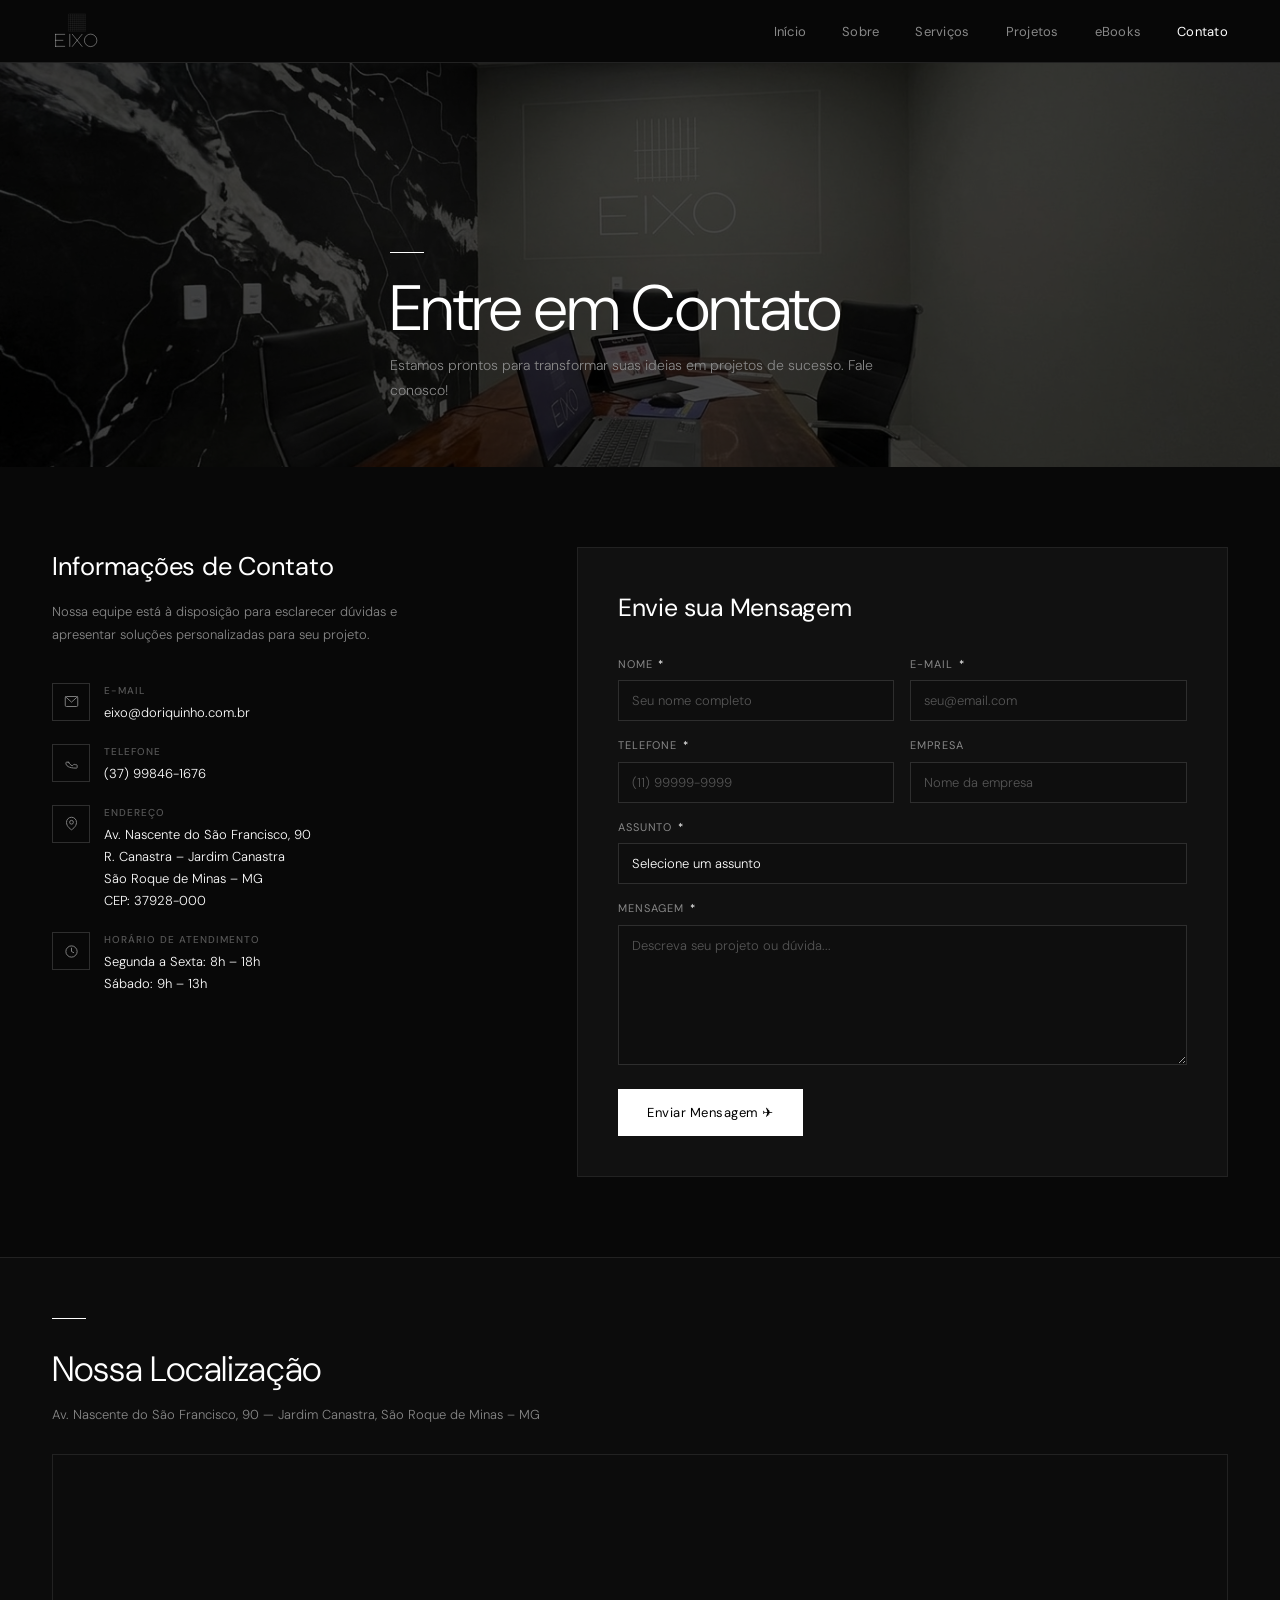
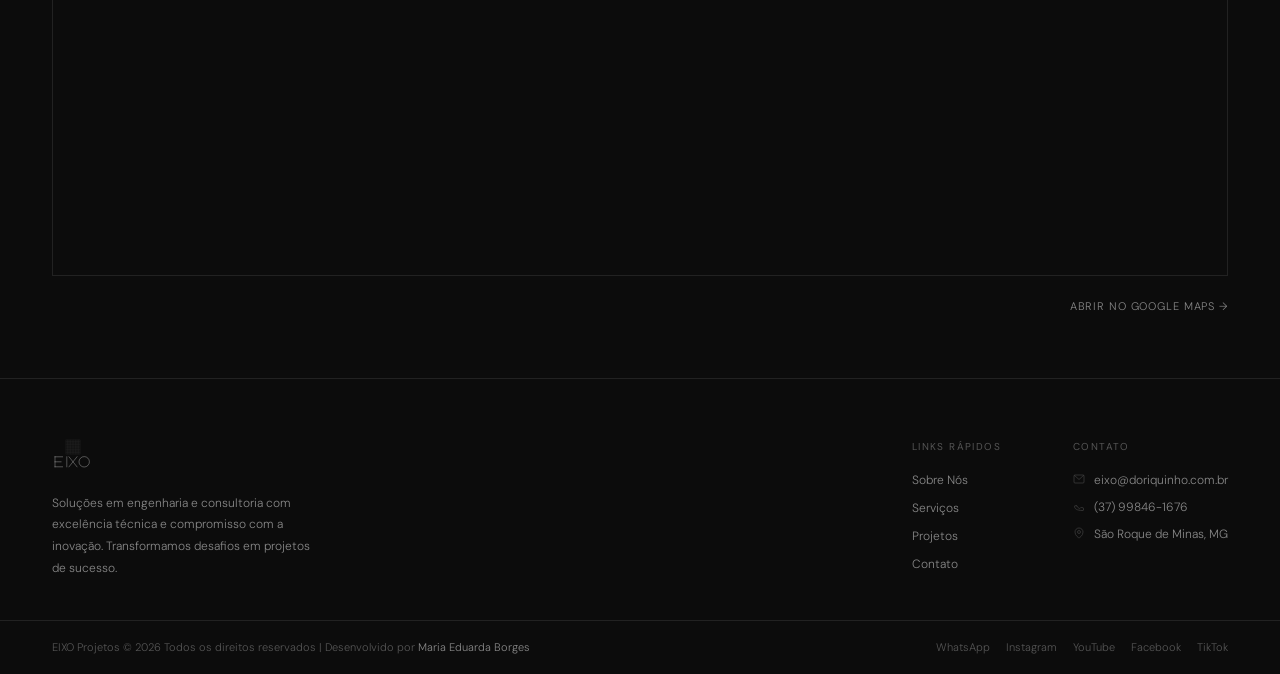
==== commit a2f85413: "Ajuste ebooks" ====
--- a/frontend/contato.html
+++ b/frontend/contato.html
@@ -3,6 +3,7 @@
 <head>
   <meta charset="UTF-8">
   <meta name="viewport" content="width=device-width, initial-scale=1.0">
+  <link rel="icon" type="image/png" href="favicon.png">
   <title>Contato — EIXO Projetos</title>
   <link rel="stylesheet" href="style.css">
 </head>
@@ -58,6 +59,36 @@
   </div>
 </section>
 
+<!-- ── MAPA ──────────────────────────────────────────────── -->
+<section style="background:var(--darker);border-top:1px solid var(--border)">
+  <div class="container" style="padding-top:60px;padding-bottom:60px">
+    <div style="margin-bottom:28px">
+      <div class="section-line"></div>
+      <h2 style="font-size:clamp(1.6rem,3vw,2.2rem);font-weight:300;letter-spacing:-.01em">Nossa Localização</h2>
+      <p style="color:var(--muted);font-size:13px;margin-top:8px">Av. Nascente do São Francisco, 90 — Jardim Canastra, São Roque de Minas – MG</p>
+    </div>
+    <div style="border:1px solid var(--border);overflow:hidden;line-height:0">
+      <iframe
+        src="https://www.google.com/maps/embed?pb=!1m18!1m12!1m3!1d234.4!2d-46.3609!3d-20.1608!2m3!1f0!2f0!3f0!3m2!1i1024!2i768!4f13.1!3m3!1m2!1s0x0%3A0x0!2zMjDCsDA5JzM4LjkiUyA0NsKwMjEnMzkuMiJX!5e0!3m2!1spt-BR!2sbr!4v1700000000000!5m2!1spt-BR!2sbr&q=Av.+Nascente+do+São+Francisco,+90,+São+Roque+de+Minas,+MG"
+        width="100%"
+        height="420"
+        style="border:0;display:block;filter:grayscale(30%) invert(5%)"
+        allowfullscreen=""
+        loading="lazy"
+        referrerpolicy="no-referrer-when-downgrade"
+        title="Localização EIXO Projetos">
+      </iframe>
+    </div>
+    <div style="margin-top:16px;text-align:right">
+      <a href="https://maps.app.goo.gl/JktuPPGTaWPepNbZ6" target="_blank" rel="noopener"
+         style="font-size:11px;color:var(--muted);letter-spacing:.08em;text-transform:uppercase;text-decoration:none;transition:color .18s"
+         onmouseover="this.style.color='#fff'" onmouseout="this.style.color='var(--muted)'">
+        Abrir no Google Maps →
+      </a>
+    </div>
+  </div>
+</section>
+
 <div id="footer-placeholder"></div>
 <script src="layout.js"></script>
 <script src="contato.js"></script>
--- a/frontend/style.css
+++ b/frontend/style.css
@@ -34,6 +34,8 @@
   font-weight: 300;
   line-height: 1.6;
 }
+
+
 
 
 /* ══ components.css ══ */
@@ -170,7 +172,7 @@
 .home-hero-content .btn-group    { animation-delay: .42s; }
 
 /* ── SERVIÇOS (grid do home) ───────────────────────────── */
-.svc-grid-home { display: grid; grid-template-columns: repeat(3,1fr); border: 1px solid var(--border); }
+.svc-grid-home { display: grid; grid-template-columns: repeat(4,1fr); border: 1px solid var(--border); }
 .svc-card { background: var(--dark); padding: 44px 32px; border-right: 1px solid var(--border); transition: background .2s; }
 .svc-card:last-child { border-right: none; }
 .svc-card:hover { background: #141414; }
@@ -287,6 +289,18 @@
 .proj-det-link { font-size: 11px; letter-spacing: .08em; text-transform: uppercase; color: var(--muted); transition: color .18s; cursor: pointer; }
 .proj-det-link:hover { color: #fff; }
 .proj-det-link::after { content: ' →'; }
+
+/* ── ETIQUETA À VENDA ──────────────────────────────────── */
+.proj-sale-badge {
+  position: absolute; top: 12px; right: 12px;
+  background: #1a7a3a;
+  border: 1px solid #2ea854;
+  padding: 4px 10px;
+  font-size: 10px; letter-spacing: .08em; text-transform: uppercase;
+  color: #fff;
+  display: flex; align-items: center; gap: 5px;
+  z-index: 2;
+}
 
 /* ── STATS BAR (projetos) ──────────────────────────────── */
 .proj-stats-bar { background: var(--dark); border-top: 1px solid var(--border); border-bottom: 1px solid var(--border); }
@@ -619,13 +633,12 @@
 .eb-faq-section { background: var(--darker); border-top: 1px solid var(--border); padding: 80px 0; }
 .eb-faq-title { font-size: clamp(1.9rem, 3.5vw, 2.8rem); font-weight: 300; text-align: center; margin-bottom: 52px; letter-spacing: -0.01em; }
 .faq-list { max-width: 760px; margin: 0 auto; display: flex; flex-direction: column; gap: 12px; }
-.faq-item { background: var(--dark); border: 1px solid var(--border); overflow: hidden; }
+.faq-item { background: var(--dark); border: 1px solid var(--border); }
 .faq-q { width: 100%; text-align: left; padding: 20px 24px; background: none; border: none; color: #fff; font-size: 14px; font-family: inherit; font-weight: 400; cursor: pointer; display: flex; justify-content: space-between; align-items: center; gap: 16px; transition: color 0.18s; }
 .faq-q:hover { color: rgba(255,255,255,0.75); }
 .faq-icon { flex-shrink: 0; width: 18px; height: 18px; border: 1px solid var(--border2); display: flex; align-items: center; justify-content: center; font-size: 14px; line-height: 1; transition: transform 0.25s, background 0.18s; color: var(--muted); }
 .faq-item.open .faq-icon { transform: rotate(45deg); background: rgba(255,255,255,0.06); }
-.faq-a { max-height: 0; overflow: hidden; transition: max-height 0.32s ease; }
-.faq-item.open .faq-a { max-height: 200px; }
+.faq-a { max-height: 0; overflow: hidden; transition: max-height 0.35s ease; }
 .faq-a p { padding: 0 24px 20px; font-size: 13px; color: var(--muted); line-height: 1.85; }
 
 @media(max-width: 860px) {
